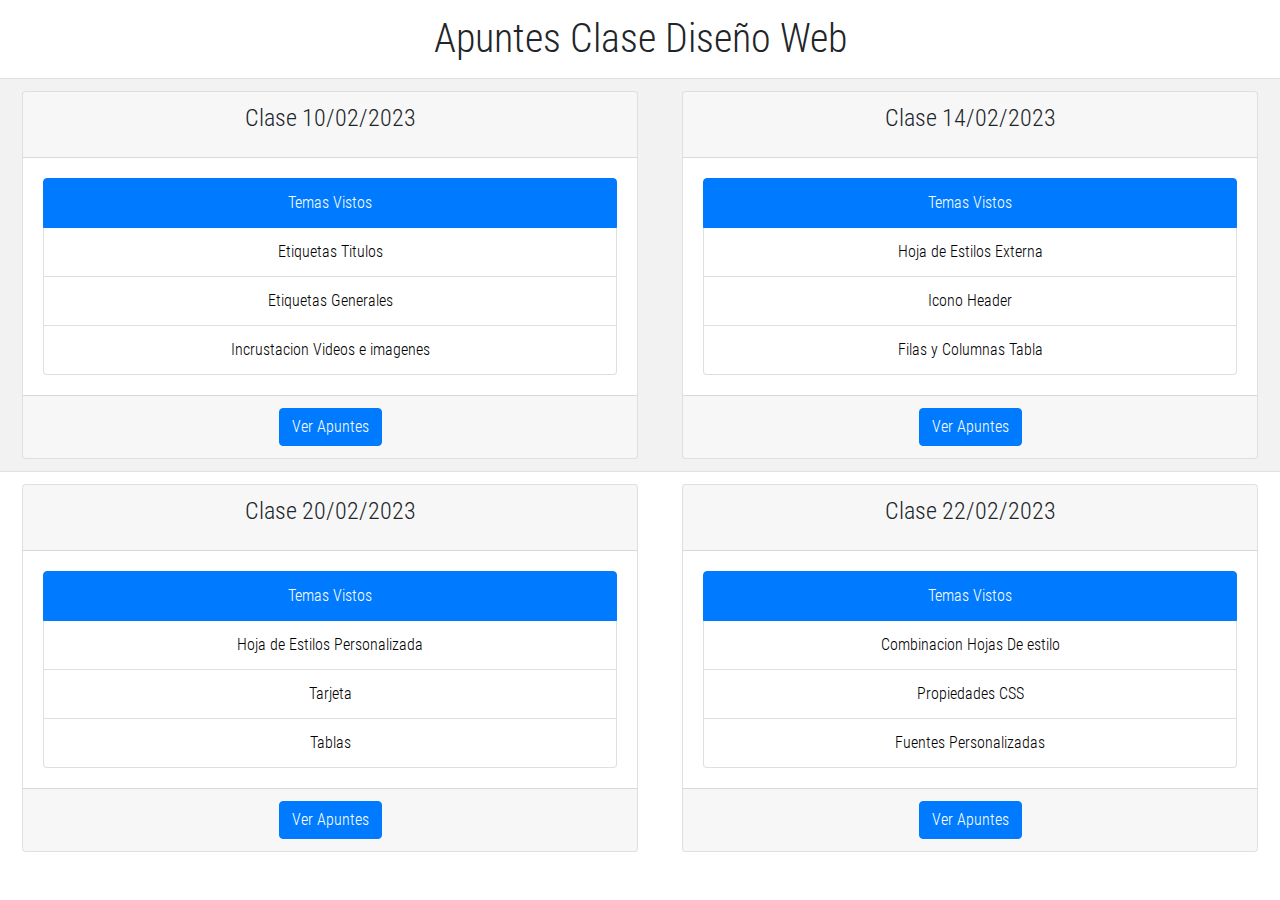
==== index.html @ 894b7118 "Integracion Clase 14-02-23" ====
<!DOCTYPE html>
<html lang="es">
<head>
    <meta charset="UTF-8">
    <meta http-equiv="X-UA-Compatible" content="IE=edge">
    <meta name="viewport" content="width=device-width, initial-scale=1.0">
    <title>Apuntes Diseño web</title>

    <!--Link hoja estilos Bootstrap-->
    <link rel="stylesheet" href="https://cdn.jsdelivr.net/npm/bootstrap@4.3.1/dist/css/bootstrap.min.css" integrity="sha384-ggOyR0iXCbMQv3Xipma34MD+dH/1fQ784/j6cY/iJTQUOhcWr7x9JvoRxT2MZw1T" crossorigin="anonymous">

    <!--Hoja de Estilos Personalizada-->
    <link rel="stylesheet" href="style/style.css">

    <!--Icono Header-->
    <link rel="shortcut icon" href="icons/favicon.ico" type="image/x-icon">

</head>
<body class="text-center align-items-center justify-content-center">

    <h1>Apuntes Clase Diseño Web</h1>

    <!--Tabla: Conetenedor Enlaces-->
    <table class="table table-striped">

        <!--Fila: Registros 10/02/23 y 14/02/23-->
        <tr>
            <!--Columna: Registro 10/02/23-->
            <td>
                <!--Tarjeta: Enlace a archivo y Temas de la case -->
                <div class="card">
                    <div class="card-header">

                        <h4 class="card-title text-center">Clase 10/02/2023</h4>

                    </div>
                    <div class="card-body">

                        <ul class="list-group">
                            <li class="list-group-item active titulo_lista">Temas Vistos</li>
        
                            <li class="list-group-item">
                                <a href="pages/10-02-23.html#etiquetas_titulo">Etiquetas Titulos</a>
                            </li>
        
                            <li class="list-group-item">
                                <a href="pages/10-02-23.html#etiquetas_generales">Etiquetas Generales</a>
                            </li>
        
                            <li class="list-group-item">
                                <a href="pages/10-02-23.html#incrustacion_media">Incrustacion Videos e imagenes</a>
                            </li>
                        </ul>

                    </div>
                    <div class="card-footer text-muted text-center">
                    
                        <a class="btn btn-primary" href="pages/10-02-23.html" role="button">Ver Apuntes</a>

                    </div>
                </div>
            </td>

            <!--Columna: Registro 14/02/23-->
            <td>
                <!--Tarjeta: Enlace a archivo y Temas de la case -->
                <div class="card">
                    <div class="card-header">

                        <h4 class="card-title text-center">Clase 14/02/2023</h4>

                    </div>
                    <div class="card-body">

                        <ul class="list-group">
                            <li class="list-group-item active titulo_lista">Temas Vistos</li>
        
                            <li class="list-group-item">
                                <a href="pages/14-02-23.html#enlace_css">Hoja de Estilos Externa</a>
                            </li>

                            <li class="list-group-item">
                                <a href="pages/14-02-23.html#icono_header">Icono Header</a>
                            </li>

                            <li class="list-group-item">
                                <a href="pages/14-02-23.html#tabla">Filas y Columnas Tabla</a>
                            </li>
    
                    </div>
                    <div class="card-footer text-muted text-center">
                    
                        <a class="btn btn-primary" href="pages/14-02-23.html" role="button">Ver Apuntes</a>

                    </div>
                </div>
            </td>
        </tr>

        <!--Fila: Registros 20/02/23 y 22/02/23-->
        <tr>
            <!--Columna: Registro 20/02/23-->
            <td>
                <!--Tarjeta: Enlace a archivo y Temas de la case -->
                <div class="card">
                    <div class="card-header">

                        <h4 class="card-title text-center">Clase 20/02/2023</h4>

                    </div>
                    <div class="card-body">

                        <ul class="list-group">
                            <li class="list-group-item active titulo_lista">Temas Vistos</li>
        
                            <li class="list-group-item">
                                <a href="pages/20-02-23.html#enlace_css_personality">Hoja de Estilos Personalizada</a>
                            </li>
        
                            <li class="list-group-item">
                                <a href="pages/20-02-23.html#card">Tarjeta</a>
                            </li>
        
                            <li class="list-group-item">
                                <a href="pages/20-02-23.html#table">Tablas</a>
                            </li>
                        </ul>

                    </div>
                    <div class="card-footer text-muted text-center">
                    
                        <a class="btn btn-primary" href="pages/20-02-23.html" role="button">Ver Apuntes</a>

                    </div>
                </div>
            </td>

            <!--Columna: Registro 22/02/23-->
            <td>
                <!--Tarjeta: Enlace a archivo y Temas de la case -->
                <div class="card">
                    <div class="card-header">

                        <h4 class="card-title text-center">Clase 22/02/2023</h4>

                    </div>
                    <div class="card-body">

                        <ul class="list-group">
                            <li class="list-group-item active titulo_lista">Temas Vistos</li>
        
                            <li class="list-group-item">
                                <a href="pages/22-02-23.html#link_group">Combinacion Hojas De estilo</a>
                            </li>

                            <li class="list-group-item">
                                <a href="style/style.css">Propiedades CSS</a>
                            </li>
        
                            <li class="list-group-item">
                                <a href="pages/22-02-23.html#personalized_font">Fuentes Personalizadas</a>
                            </li>
                        </ul>

                    </div>
                    <div class="card-footer text-muted text-center">
                    
                        <a class="btn btn-primary" href="pages/22-02-23" role="button">Ver Apuntes</a>

                    </div>
                </div>
            </td>
        </tr>
        
    </table>

</body>
</html>
---- style/style.css ----
/*
    Font-face: Permite importar fuentes externasy no depender de las instaladas en el sistema o navegador donde se habra la pagina web.
*/
@font-face {

    /*font-family (Solo en font-face): Permite definir el nombre que tendra nuestra fuente personalizada*/
    font-family: Comfortaa;

    /*src:url(): Permite definir la ruta del archivo donde esta guardado el estilo de la fuente*/
    src: url(../fonts/Comfortaa-VariableFont_wght.ttf);
}

@font-face {
    font-family: Roboto;
    src: url(../fonts/RobotoCondensed-Light.ttf);
}

/*ESTILOS CLASE: 10/02/23*/

#body_10-02{
    background-color: #e5b3fe;
}

.ejem_h1{

    /*font-family: Permite definir que tipo de Fuente Usara*/
    font-family: Comfortaa;

    /*letter-spacing: Permite definir el espacio entre letra y letra*/
    letter-spacing: 2px;

    /*font-weight: Permite definir que tanta negrita tendra el texto*/
    font-weight: 500;

    /*text-aling: Permite definir la orientacion del texto*/
    text-align: center;

    /*font-style: Permite definir estilos adicionales al texto (Italica, Oblicua, etc)*/
    font-style: oblique;
}

.ejem_h2{
    font-family: Comfortaa;

    /*font-size: Permite definir el tamaño de la letra*/
    font-size: 20px;
}

.ejem_h3{

    /*color: Permite definir el color que tendra las fuente (Acepta no solo el nombre del color, sino escalas como RGB, entre otras)*/
    color: yellow;
}

.ejem_h4{
    color:green;
}

.ejem_h5{
    color:violet;
}

.ejem_h6{
    color:pink;
}

.ol_10-02{
    /*
        margin: Nos permite definir las margenes del elemento en el siguiente orden:

            margin: arriba derecha abajo izquierda;
    */
    margin: 10px 0px 10px 0px;
}

.media_10-02{

    /*width: Permite definir el ancho del elemento*/
    width: 420px;

    /*height: Permite definir el alto del elemento*/
    height: 315px;
}

/*ESTILOS CLASE: 14/02/23*/
.table_14-02{

    /*
        border: Permite definir el estilo de borde del elemento. Esta propiedad recibe maximo 4 paramentros, los mas comunes son:

        border: ancho_borde estilo_borde color_borde;
        
    */
    border: 1px solid black;
}

/*PROPIEDADES GROBALES*/
section{
    margin: 10px 10px 10px 10px;
}


.card{
    margin: 0px 10px 0px 10px;
}

h1{
    margin: 15px 0px 15px 0px;
}

a{
    color: black;
}
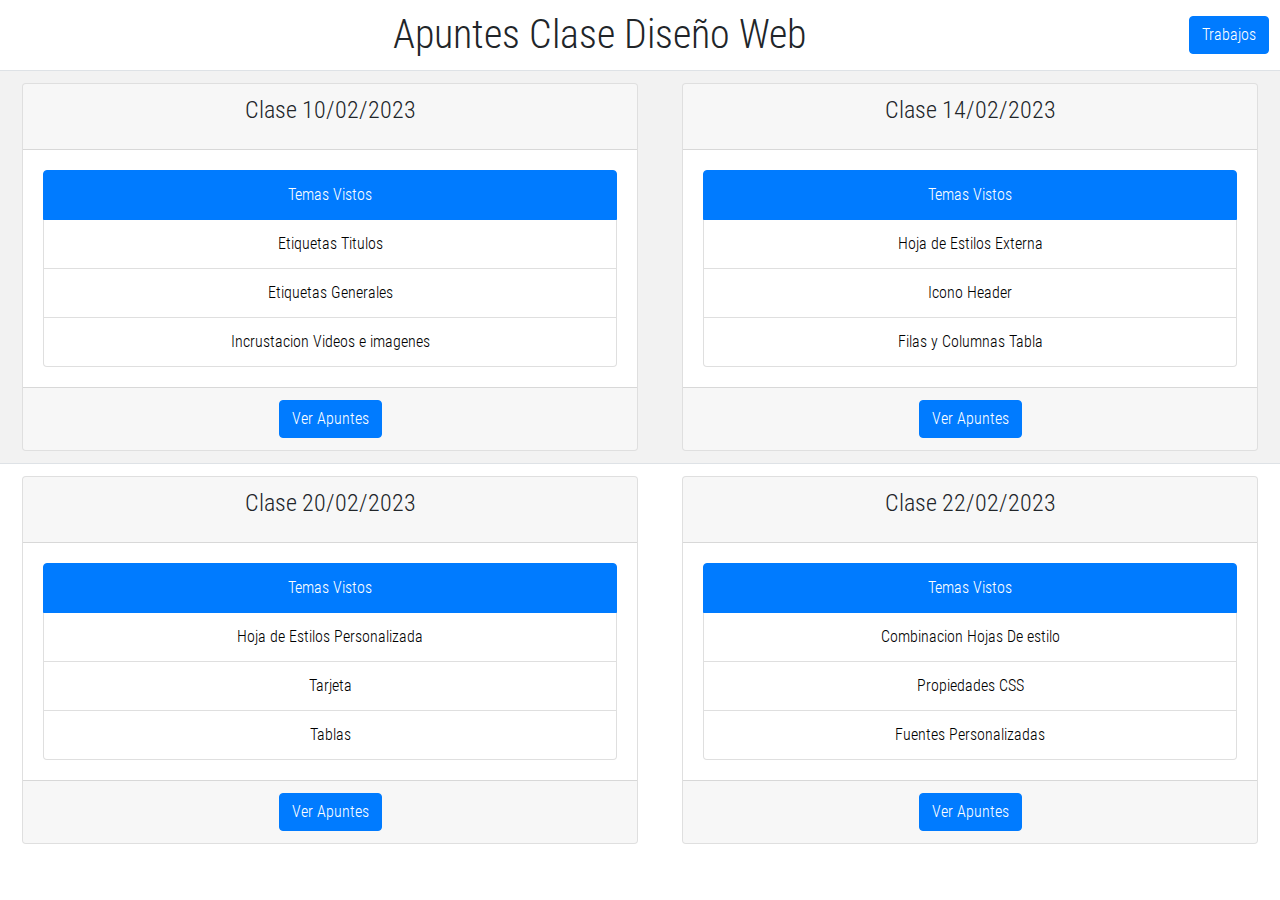
==== commit 1c17eabe: "Instalacion dashboard Actividades" ====
--- a/index.html
+++ b/index.html
@@ -16,9 +16,22 @@
     <link rel="shortcut icon" href="icons/favicon.ico" type="image/x-icon">
 
 </head>
-<body class="text-center align-items-center justify-content-center">
+<body class="text-center">
 
-    <h1>Apuntes Clase Diseño Web</h1>
+    <section>
+
+        <table class="seccion_cabecera">
+            <tr>
+                <td class="col-md-12">
+                    <h1 class="titulo_home">Apuntes Clase Diseño Web</h1>
+                </td>
+                <td>
+                    <a name="" id="" class="btn btn-primary" href="/activity/" role="button">Trabajos</a>
+                </td>
+            </tr>
+        </table>
+
+    </section>
 
     <!--Tabla: Conetenedor Enlaces-->
     <table class="table table-striped">
--- a/style/style.css
+++ b/style/style.css
@@ -94,18 +94,35 @@
     border: 1px solid black;
 }
 
+/*ESTILOS CLASE: 20-02-23*/
+.container-fluid_20-02{
+
+    /*margin-top: De funcionamiento similar a la propiedad margin, sin embargo esta solo ajusta la margen superior del elemento*/
+    margin-top: 10px;
+    text-align: center;
+}
+
+
+.titulo_principal_20-02{
+    margin: 10px 0px 20px 0px;
+}
+
 /*PROPIEDADES GROBALES*/
 section{
     margin: 10px 10px 10px 10px;
 }
 
-
 .card{
     margin: 0px 10px 0px 10px;
 }
 
-h1{
+.seccion_cabecera{
+    display: block;
+}
+
+.titulo_home{
     margin: 15px 0px 15px 0px;
+    display: inline;
 }
 
 a{
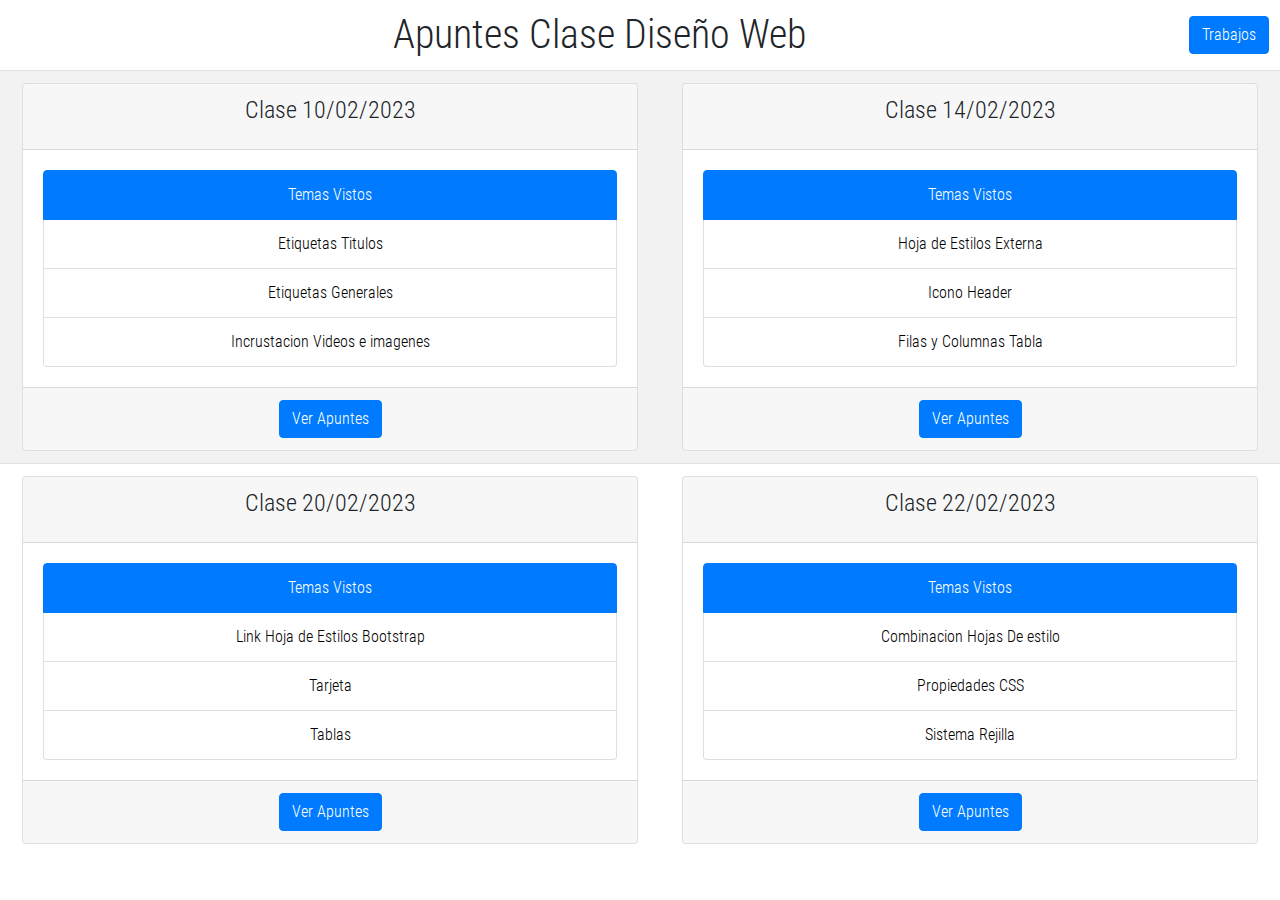
==== commit 98150c59: "Integracion Tarea Cuadricula" ====
--- a/index.html
+++ b/index.html
@@ -13,7 +13,7 @@
     <link rel="stylesheet" href="style/style.css">
 
     <!--Icono Header-->
-    <link rel="shortcut icon" href="icons/favicon.ico" type="image/x-icon">
+    <link rel="shortcut icon" href="favicon.ico" type="image/x-icon">
 
 </head>
 <body class="text-center">
@@ -26,7 +26,7 @@
                     <h1 class="titulo_home">Apuntes Clase Diseño Web</h1>
                 </td>
                 <td>
-                    <a name="" id="" class="btn btn-primary" href="/activity/" role="button">Trabajos</a>
+                    <a name="" id="" class="btn btn-primary" href="activity" role="button">Trabajos</a>
                 </td>
             </tr>
         </table>
@@ -127,7 +127,7 @@
                             <li class="list-group-item active titulo_lista">Temas Vistos</li>
         
                             <li class="list-group-item">
-                                <a href="pages/20-02-23.html#enlace_css_personality">Hoja de Estilos Personalizada</a>
+                                <a href="pages/20-02-23.html#">Link Hoja de Estilos Bootstrap</a>
                             </li>
         
                             <li class="list-group-item">
@@ -171,14 +171,15 @@
                             </li>
         
                             <li class="list-group-item">
-                                <a href="pages/22-02-23.html#personalized_font">Fuentes Personalizadas</a>
+                                <a href="activity/grid/index.html">Sistema Rejilla</a>
                             </li>
                         </ul>
 
                     </div>
+
                     <div class="card-footer text-muted text-center">
                     
-                        <a class="btn btn-primary" href="pages/22-02-23" role="button">Ver Apuntes</a>
+                        <a class="btn btn-primary" href="activity/grid/index.html" role="button">Ver Apuntes</a>
 
                     </div>
                 </div>
@@ -188,4 +189,4 @@
     </table>
 
 </body>
-</html>+</html>
--- a/style/style.css
+++ b/style/style.css
@@ -107,6 +107,27 @@
     margin: 10px 0px 20px 0px;
 }
 
+.div_20-03{
+    margin: 0px 20px 0px 20px;
+}
+
+/*ESTILOS EJERCICIO GRILLA*/
+.body_23-02{
+    background-color: #454d55;
+}
+
+.h1_23-02,.section_23-02{
+    color: white;
+}
+
+.p_23-02{
+    margin: 10px 5px 10px 5px;
+}
+
+.lista_rejilla_23-02{
+    list-style: none;
+}
+
 /*PROPIEDADES GROBALES*/
 section{
     margin: 10px 10px 10px 10px;
